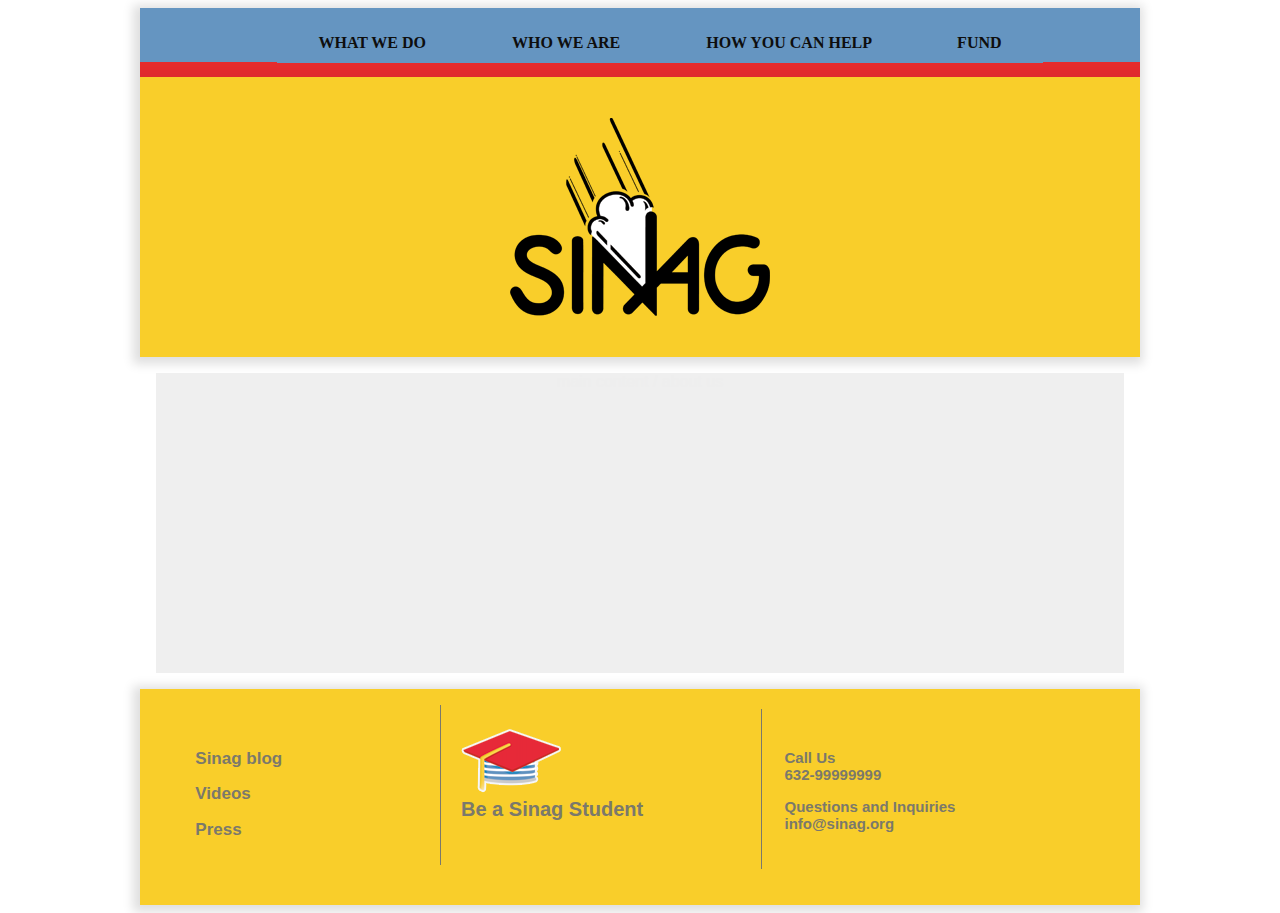
==== index.html @ 269f92c5 "Initial Draft" ====
<!doctype html>
<html>

<head>
    <meta http-equiv="Content-Type" content="text/html" charset="utf-8">
    <title>Sinag: Fund a Dream Today</title>
    <link rel="stylesheet" type="text/css" href="css/main.css">
</head>

<body>
<div id="container">

    <div id="header" class="drop-shadow">
        <ul id="nav">
            <li><a href="#"> WHAT WE DO </a></li>
            <li><a href="#"> WHO WE ARE </a></li>
            <li><a href="#"> HOW YOU CAN HELP </a></li>
            <li><a href="#"> FUND </a></li>
        </ul>
        <!-- end of nav -->


        <div id="banner">
            <h1>Sinag Logo</h1>
        </div>
        <!-- end of banner -->
    </div>

    <div id="main">
        main content / about us
    </div>
    <!-- end of main -->

    <div id="footer" class="drop-shadow">
        <div id="secondary-menu" class="vertical-line">
            <ul>
                <li><a href="#"> Sinag blog </a></li>
                <li><a href="#"> Videos </a></li>
                <li><a href="#"> Press </a></li>
            </ul>

        </div>
        <div id="be-a-student" class="vertical-line">
            <p><img src="images/gradhat.png" alt="graduation hat"/> <br />
                Be a Sinag Student</p>

        </div>
        <div id="contact-us">
            <p> Call Us <br/>
                632-99999999 </p>

            <p> Questions and Inquiries <br/>
                <a href="#">info@sinag.org</a></p>
        </div>

    </div>
    <!-- end of footer -->
</div>
</body>

</html>
---- css/main.css ----
body {
    text-align: center;
    font-family: helvetica, arial, sans-serif;
    font-size: 100%;
}

ul {
    list-style: none;
}

a {
    text-decoration: none;
}

a:hover {
    text-decoration: underline;
}

a.seleted {
    font-weight: bold;
}

#container {
    margin: auto;
    width: 1000px;
}

#nav {
    background: url(../images/main-nav-bg.png);
    margin: 0px;
    font-family: georgia, serif;
}

#nav li {
    background: url(../images/main-nav-bg.png);
    margin: 0px;
    font-family: georgia, serif;
    font-weight: bold;
    line-height: 69px;
}

#header {
    
}

#nav li {
    display: inline;
    padding: 25px;
}

#nav li a {
    color: #0e0e0e;
    padding: 0 1em;
}

#banner {
    height: 280px;
    background-color: #f9ce2a;
    width: 1000px;
    text-indent: -9999px;
}

#banner h1 {
    height: 280px;
    background: url(../images/sinag-logo.png) no-repeat;
    background-position: center;
    margin: 0em;
}

#main {
    height: 300px;
    color: #eeeeee;
    background-color: #efefef;
    margin: 1em;
}

#footer {
    width: 100%;
    background-color: #f9ce2a;
    padding-bottom: 1em;
    height: 200px;
}

#footer div {
    float: left;
    width: 30%;
    height: 80%;
}

#footer a, p {
    color: #7b796b;
    text-align: left;
}

#secondary-menu {
    text-align: left;
}

#secondary-menu ul {
    padding-top: .8em;
    text-align: left;
}

#secondary-menu li {
    font-weight: bold;
    text-align: left;
    font-size: 17px;
    margin: .9em;
}

#be-a-student {
    padding-left: 1em;
    font-size: 20px;
    font-weight: bold;
}

#contact-us {
    padding-top: 3em;
    padding-left: 1.5em;
    font-weight: bold;
    font-size: 15px;
}

#contact-us a {
    font-size: 15px;
}

.drop-shadow {
    -webkit-box-shadow: -2px 2px 10px 5px #dfdfdf;
    -moz-box-shadow: -2px 2px 10px 5px #dfdfdf;
    box-shadow: -2px 2px 10px 5px #dfdfdf;
}

.vertical-line {
    border-right: 1px solid #7b796b;
    margin-top: 1em;
}
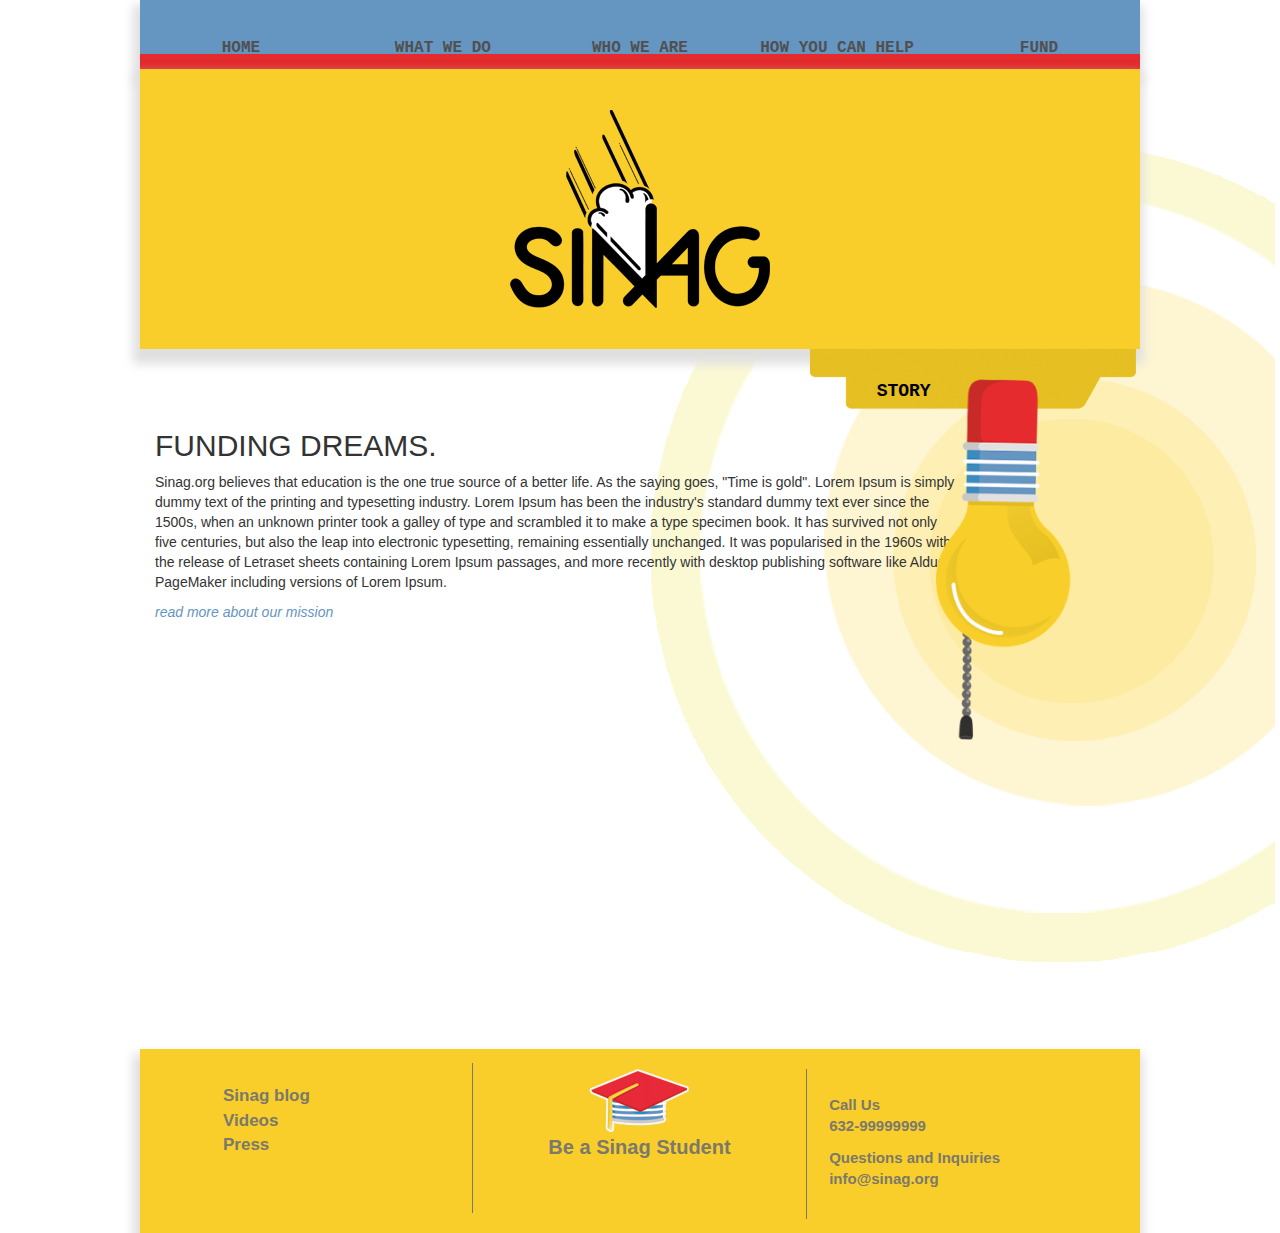
==== commit 0bd6c1a4: "Separated files to different pages" ====
--- a/index.html
+++ b/index.html
@@ -1,61 +1,71 @@
-<!doctype html>
-<html>
+<!DOCTYPE html>
+<html lang="en">
+<head>
+    <meta charset="utf-8">
+    <meta http-equiv="X-UA-Compatible" content="IE=edge">
+    <title>Sinag Template</title>
 
-<head>
-    <meta http-equiv="Content-Type" content="text/html" charset="utf-8">
-    <title>Sinag: Fund a Dream Today</title>
-    <link rel="stylesheet" type="text/css" href="css/main.css">
+    <!-- CSS Styles -->
+    <link href="css/bootstrap.min.css" rel="stylesheet">
+    <link href="css/styles.css" rel="stylesheet">
+
+    <!-- jQuery -->
+    <script src="js/jquery.js"></script>
+
+    <!-- Bootstrap main JS -->
+    <script src="js/bootstrap.min.js"></script>
+    <script>
+        $(function(){
+            $("#header").load("header.html");
+            $("#footer").load("footer.html");
+        });
+    </script>
 </head>
 
-<body>
-<div id="container">
+    <div id="main-container" class="container">
 
-    <div id="header" class="drop-shadow">
-        <ul id="nav">
-            <li><a href="#"> WHAT WE DO </a></li>
-            <li><a href="#"> WHO WE ARE </a></li>
-            <li><a href="#"> HOW YOU CAN HELP </a></li>
-            <li><a href="#"> FUND </a></li>
-        </ul>
-        <!-- end of nav -->
+        <div id="header"></div>
+
+        <div id="main" class="row">
+            <div class="col-xs-offset-8"></div>
+            <div id="our-story" class="col-xs-4">
+                <span>STORY</span>
+            </div>
+
+            <!-- funding dreams / light bulb -->
+            <div id="fund-dreams" class="col-xs-10">
+               <h2>FUNDING DREAMS.</h2>
+                <p>
+                    Sinag.org believes that education is the one true source of a better life. As the saying goes, "Time is gold".
+                    Lorem Ipsum is simply dummy text of the printing and typesetting industry. Lorem Ipsum has been the industry's standard dummy text ever since the 1500s, when an unknown printer took a galley of type and scrambled it to make a type specimen book. It has survived not only five centuries, but also the leap into electronic typesetting, remaining essentially unchanged. It was popularised in the 1960s with the release of Letraset sheets containing Lorem Ipsum passages, and more recently with desktop publishing software like Aldus PageMaker including versions of Lorem Ipsum.
+                </p>
+                <a href="#">read more about our mission</a>
+
+            </div>
+            <div class="col-xs-1" id="bulb-halo"></div>
+            <div class="col-xs-1">
+                <img id="bulb" src="images/lightbulb.png" />
+            </div>
+
+        </div>
+            
+        <div id="footer" class="row drop-shadow"></div>
 
 
-        <div id="banner">
-            <h1>Sinag Logo</h1>
-        </div>
-        <!-- end of banner -->
     </div>
-
-    <div id="main">
-        main content / about us
-    </div>
-    <!-- end of main -->
-
-    <div id="footer" class="drop-shadow">
-        <div id="secondary-menu" class="vertical-line">
-            <ul>
-                <li><a href="#"> Sinag blog </a></li>
-                <li><a href="#"> Videos </a></li>
-                <li><a href="#"> Press </a></li>
-            </ul>
-
-        </div>
-        <div id="be-a-student" class="vertical-line">
-            <p><img src="images/gradhat.png" alt="graduation hat"/> <br />
-                Be a Sinag Student</p>
-
-        </div>
-        <div id="contact-us">
-            <p> Call Us <br/>
-                632-99999999 </p>
-
-            <p> Questions and Inquiries <br/>
-                <a href="#">info@sinag.org</a></p>
-        </div>
-
-    </div>
-    <!-- end of footer -->
-</div>
-</body>
+    <script type="text/javascript">
+        $(document).ready(function() {
+            var img = '<img src="images/fund/test-hover.png" width="270px"/>';
+            $("#donate-popup").popover({
+                placement : 'bottom',
+                html: 'true', 
+                content: img,
+                trigger: 'hover'
+            });
+            $("#donate-popup").popover('show');
+        });
+    </script>
+    </body>
 
 </html>
+
--- a/css/styles.css
+++ b/css/styles.css
@@ -0,0 +1,193 @@
+.main-nav {
+    /* background: #6595c1; */
+    background: url(../images/main-nav-bg.png);
+    font-family: monospace;
+    font-weight: bold;
+    font-size: large;
+    height: 69px;
+}
+
+
+.main-nav>li>a:hover {
+    color: white;
+    background: transparent;
+    padding-left: 0px !important;
+    padding-top: 20px !important;
+    border: 0px;
+}
+
+.container {
+    max-width: none !important;
+    width: 1000px;
+}
+
+
+.main-nav>li>a {
+    position: relative;
+    padding: 36px 0px 13px 0px;
+}
+
+
+a {
+    color: #505050;
+    text-decoration: none;
+}
+
+a:hover {
+    text-decoration: underline;
+}
+
+
+ol, ul {
+    list-style: none;
+}
+
+.banner {
+    position: relative;
+    height: 280px;
+    background-color: #f9ce2a;
+    text-indent: -9999px;
+    z-index: 100;
+}
+
+.banner h1 {
+    height: 280px;
+    background: url(../images/sinag-logo.png) no-repeat;
+    background-position: center;
+    margin: 0em;
+}
+
+.drop-shadow {
+    -webkit-box-shadow: -2px 10px 10px 5px #dfdfdf;
+    -moz-box-shadow: -2px 10px 10px 5px #dfdfdf;
+    box-shadow: -2px 10px 10px 5px #dfdfdf;
+    z-index: 10;
+}
+
+.vertical-line {
+    border-right: 1px solid #7b796b;
+    margin-top: 1em;
+}
+
+#main {
+    background: #ffffff;
+    z-index: -100;
+    height: 700px;
+}
+
+#footer {
+    color: #7b796b;
+    background-color: #f9ce2a;
+    padding-bottom: 1em;
+}
+
+#footer>a{
+    color: #7b796b;
+}
+
+#footer>div{
+    height: 150px;
+}
+
+.nav-tabs.nav-justified>li>a {
+    border-bottom: 0px solid #ddd;
+    border-radius: 4px 4px 0 0;
+}
+
+#be-a-student {
+    font-size: 20px;
+    font-weight: bold;
+}
+
+#secondary-menu a {
+    font-weight: bold;
+    text-align: left;
+    font-size: 17px;
+    margin: .9em;
+    padding-bottom: 1em;
+    margin-left: 4em;
+    color: #7b796b;
+}
+
+#contact-us {
+    padding-top: 3em;
+    padding-left: 1.5em;
+    font-weight: bold;
+    font-size: 15px;
+}
+
+#contact-us a {
+    font-size: 15px;
+    color: #7b796b;
+}
+
+.vcenter {
+    display: inline !important;
+    vertical-align: middle;
+}
+
+
+#our-story {
+    background: url(../images/story-tab.png) no-repeat;
+    /* position: absolute; */
+    /* top: -100px; */
+    background-position: 0px -73px;
+    left: 670px;
+    height: 60px;
+    z-index: 10;
+    margin: 0;
+    padding: 0;
+    text-align: -webkit-center;
+    vertical-align: text-bottom;
+}
+
+#our-story>span {
+    text-align: center;
+    color: #000000;
+    font-weight: bold;
+    position: absolute;
+    font-size: 18px;
+    font-family: monospace;
+    /* padding: 30px 0px 0px 0px; */
+    margin: 30px 0px 0px -100px;
+}
+
+
+#bulb-halo {
+    background: url(../images/lightbulb-halo.png);
+    height: 819px;
+    width: 625px;
+    position: absolute;
+    left: 650px;
+    top: 144px;
+    z-index: 5;
+}
+
+#bulb {
+    position: absolute;
+    width: 135px;
+    top: -30px;
+    left: -37px;
+    z-index: 11;
+}
+
+#fund-dreams {
+    z-index: 7;
+}
+
+#fund-dreams>a {
+    color: #6595c1;
+    font-style: italic;
+}
+
+.popover, .popover h3.title, .popover .content { font-size: 14px; }
+
+.popover-content {
+    color: red;
+    font-size: 10px;
+    margin: 0px;
+    padding: 0px;
+    width: 300px;
+    box-sizing: initial;
+    border: 0px;
+}
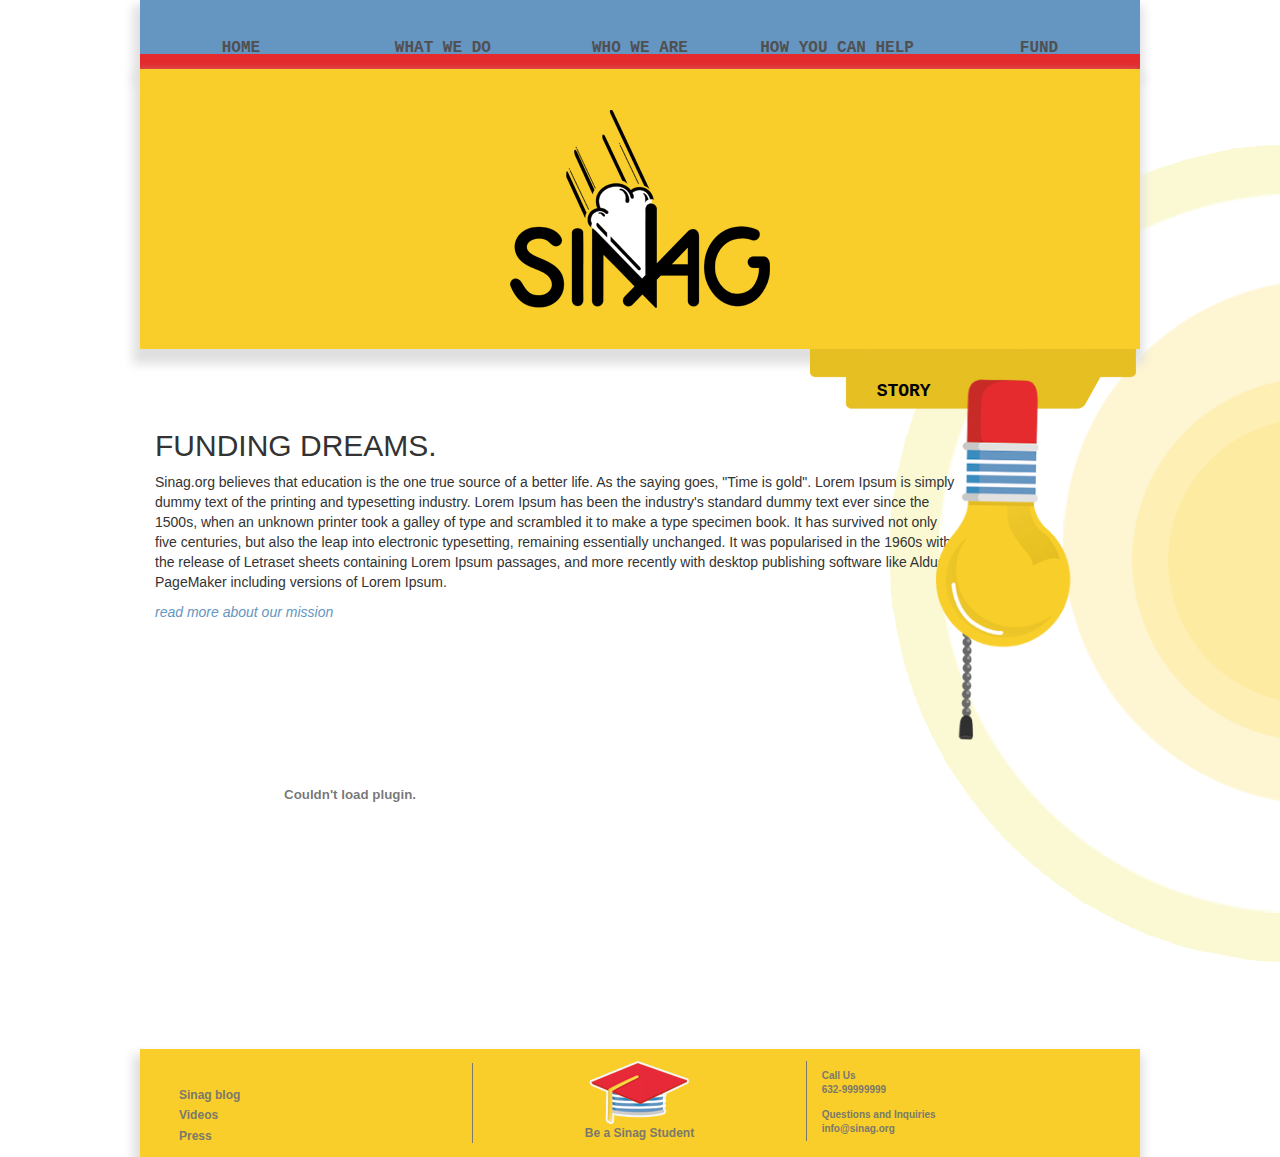
==== commit ed942c88: "Added video placeholder" ====
--- a/index.html
+++ b/index.html
@@ -15,57 +15,61 @@
     <!-- Bootstrap main JS -->
     <script src="js/bootstrap.min.js"></script>
     <script>
-        $(function(){
-            $("#header").load("header.html");
-            $("#footer").load("footer.html");
-        });
+    $(function(){
+        $("#header").load("header.html");
+        $("#footer").load("footer.html");
+    });
     </script>
 </head>
 
-    <div id="main-container" class="container">
+<div id="main-container" class="container">
 
-        <div id="header"></div>
+    <div id="header"></div>
 
-        <div id="main" class="row">
-            <div class="col-xs-offset-8"></div>
-            <div id="our-story" class="col-xs-4">
-                <span>STORY</span>
-            </div>
+    <div id="main" class="row">
+        <div class="col-xs-offset-8"></div>
+        <div id="our-story" class="col-xs-4">
+            <span>STORY</span>
+        </div>
 
-            <!-- funding dreams / light bulb -->
-            <div id="fund-dreams" class="col-xs-10">
-               <h2>FUNDING DREAMS.</h2>
-                <p>
-                    Sinag.org believes that education is the one true source of a better life. As the saying goes, "Time is gold".
-                    Lorem Ipsum is simply dummy text of the printing and typesetting industry. Lorem Ipsum has been the industry's standard dummy text ever since the 1500s, when an unknown printer took a galley of type and scrambled it to make a type specimen book. It has survived not only five centuries, but also the leap into electronic typesetting, remaining essentially unchanged. It was popularised in the 1960s with the release of Letraset sheets containing Lorem Ipsum passages, and more recently with desktop publishing software like Aldus PageMaker including versions of Lorem Ipsum.
-                </p>
-                <a href="#">read more about our mission</a>
+        <!-- funding dreams / light bulb -->
+        <div id="fund-dreams" class="col-xs-10 floatBackground">
+         <h2>FUNDING DREAMS.</h2>
+         <p>
+            Sinag.org believes that education is the one true source of a better life. As the saying goes, "Time is gold".
+            Lorem Ipsum is simply dummy text of the printing and typesetting industry. Lorem Ipsum has been the industry's standard dummy text ever since the 1500s, when an unknown printer took a galley of type and scrambled it to make a type specimen book. It has survived not only five centuries, but also the leap into electronic typesetting, remaining essentially unchanged. It was popularised in the 1960s with the release of Letraset sheets containing Lorem Ipsum passages, and more recently with desktop publishing software like Aldus PageMaker including versions of Lorem Ipsum.
+        </p>
+        <a href="#">read more about our mission</a>
 
-            </div>
-            <div class="col-xs-1" id="bulb-halo"></div>
-            <div class="col-xs-1">
-                <img id="bulb" src="images/lightbulb.png" />
-            </div>
+    </div>
+    <div class="col-xs-1" id="bulb-halo"></div>
+    <div class="col-xs-1">
+        <img id="bulb" src="images/lightbulb.png" />
+    </div>
+    <div class="xol-xs-1 floatBackground">
+        <embed width="420" height="345"
+        src="http://www.youtube.com/v/8Gv0H-vPoDc"
+        type="application/x-shockwave-flash">
+    </div>
+</div>
 
-        </div>
-            
-        <div id="footer" class="row drop-shadow"></div>
+<div id="footer" class="row drop-shadow"></div>
 
 
-    </div>
-    <script type="text/javascript">
-        $(document).ready(function() {
-            var img = '<img src="images/fund/test-hover.png" width="270px"/>';
-            $("#donate-popup").popover({
-                placement : 'bottom',
-                html: 'true', 
-                content: img,
-                trigger: 'hover'
-            });
-            $("#donate-popup").popover('show');
-        });
-    </script>
-    </body>
+</div>
+<script type="text/javascript">
+$(document).ready(function() {
+    var img = '<img src="images/fund/test-hover.png" width="270px"/>';
+    $("#donate-popup").popover({
+        placement : 'bottom',
+        html: 'true', 
+        content: img,
+        trigger: 'hover'
+    });
+    $("#donate-popup").popover('show');
+});
+</script>
+</body>
 
 </html>
 
--- a/css/styles.css
+++ b/css/styles.css
@@ -86,7 +86,7 @@
 }
 
 #footer>div{
-    height: 150px;
+    height: 80px;
 }
 
 .nav-tabs.nav-justified>li>a {
@@ -95,29 +95,29 @@
 }
 
 #be-a-student {
-    font-size: 20px;
+    font-size: 12px;
     font-weight: bold;
 }
 
 #secondary-menu a {
     font-weight: bold;
     text-align: left;
-    font-size: 17px;
+    font-size: 12px;
     margin: .9em;
     padding-bottom: 1em;
-    margin-left: 4em;
+    margin-left: 2em;
     color: #7b796b;
 }
 
 #contact-us {
-    padding-top: 3em;
+    padding-top: 2em;
     padding-left: 1.5em;
     font-weight: bold;
-    font-size: 15px;
+    font-size: 10px;
 }
 
 #contact-us a {
-    font-size: 15px;
+    font-size: 10px;
     color: #7b796b;
 }
 
@@ -156,9 +156,9 @@
 #bulb-halo {
     background: url(../images/lightbulb-halo.png);
     height: 819px;
-    width: 625px;
+    width: 574px;
     position: absolute;
-    left: 650px;
+    left: 889px;
     top: 144px;
     z-index: 5;
 }
@@ -169,6 +169,10 @@
     top: -30px;
     left: -37px;
     z-index: 11;
+}
+
+.floatBackground {
+    z-index: 7;
 }
 
 #fund-dreams {
